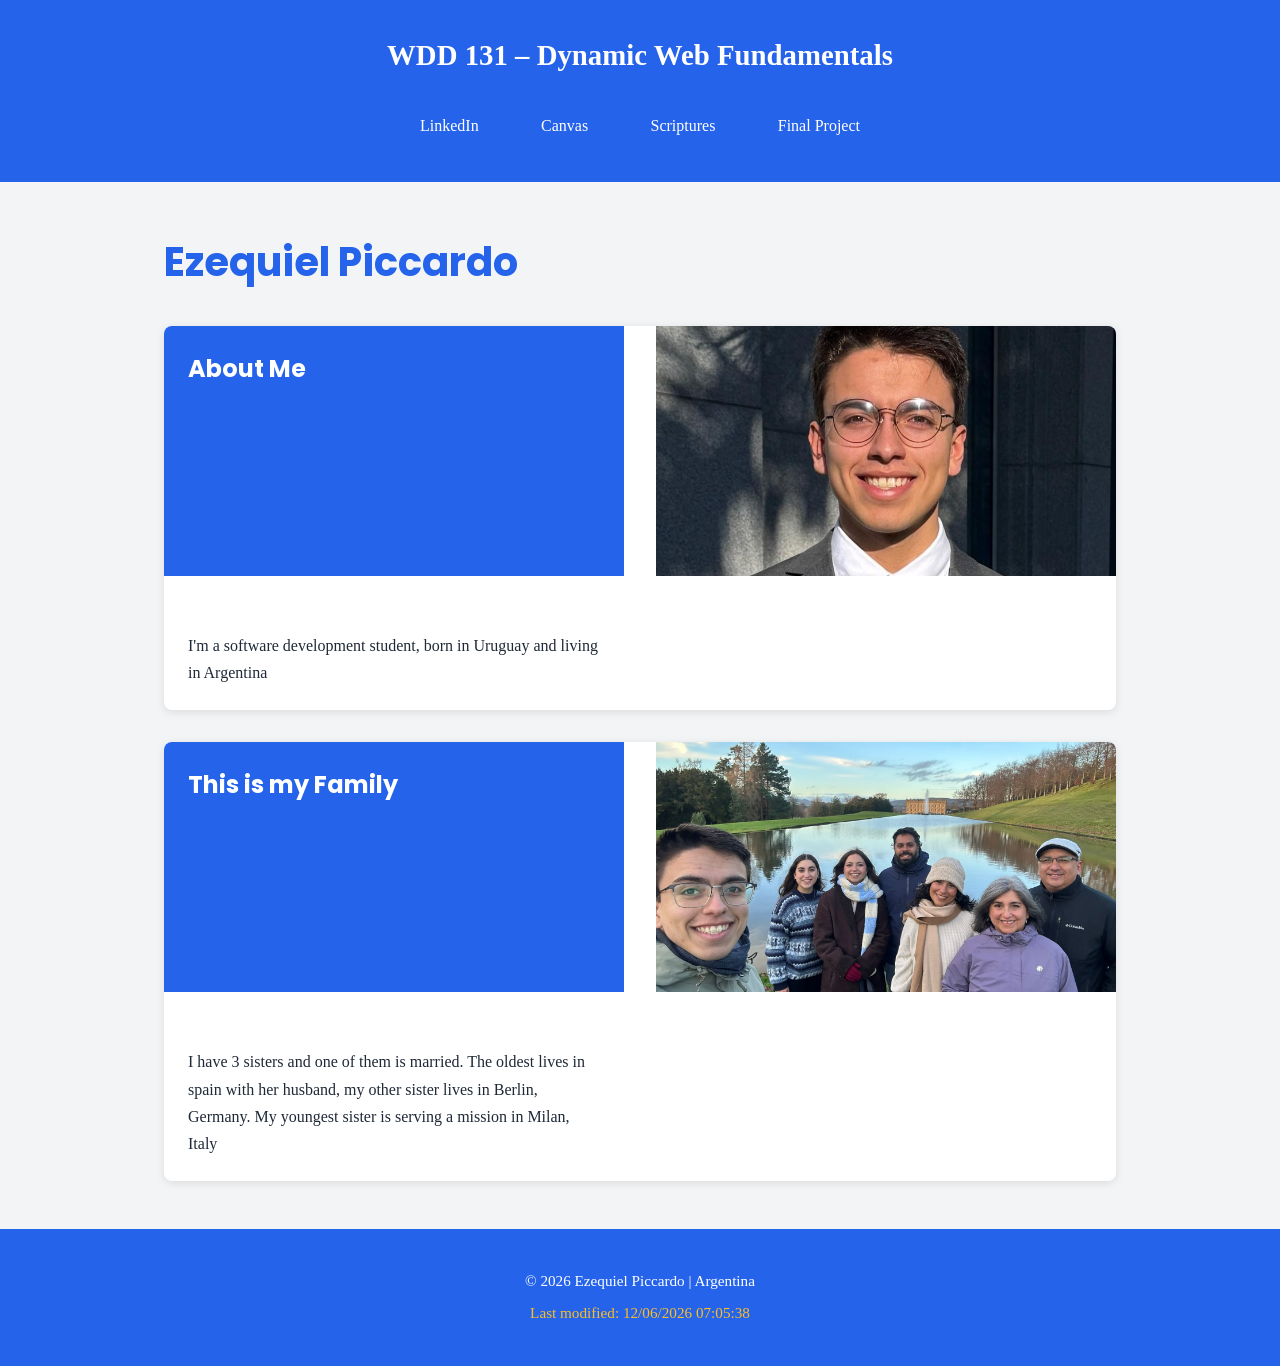
==== index.html @ 9b60350b "Finished" ====
<!DOCTYPE html>
<html lang="en">
<head>
    <meta charset="UTF-8">
    <meta name="viewport" content="width=device-width, initial-scale=1.0">
    <meta name="description" content="Home Page for my WDD 131 course - Dynamic Web Fundamentals - And saying that I am Ezequiel Piccardo">
    <meta name="author" content="Eze Piccardo">
    <title>WDD 131 – Dynamic Web Fundamentals – Ezequiel Piccardo</title>

    <link rel="stylesheet" href="Styles/base.css">
    <script src="Scripts/getdates.js" defer></script>

</head>
<body>
    <header>
        <spam id="course-title">WDD 131 – Dynamic Web Fundamentals</spam>
        <nav>
            <a href="https://www.linkedin.com/in/ezequiel-piccardo" target="_blank">LinkedIn</a>
            <a href="https://byupw.instructure.com/profile" target="_blank">Canvas</a>
            <a href="https://www.churchofjesuschrist.org/study/scriptures/bofm/enos/1?lang=spa&id=p4#p4" target="_blank">Scriptures</a>
            <a href="#">Final Project</a>
        </nav>
    </header>

    <main>
        <h1>Ezequiel Piccardo</h1>

        <section class="card">
            <h2>About Me</h2>
            <img src="Images/Profile.jpeg" alt="Profile picture">
            <p>I'm a software development student, born in Uruguay and living in Argentina</p>
        </section>

        <section class="card">
            <h2>This is my Family</h2>
            <img src="Images/my_family.jpeg" alt="Family Piccardo">
            <p>I have 3 sisters and one of them is married. The oldest lives in spain with her husband, my other sister lives in Berlin, Germany. My youngest sister is serving a mission in Milan, Italy</p>
        </section>
    </main>

    <footer>
        <p>&copy; <span id="currentyear"></span> Ezequiel Piccardo | Argentina</p>
        <p id="lastModified"></p>
    </footer>
</body>
</html>
---- Styles/base.css ----
@import url('https://fonts.googleapis.com/css2?family=Poppins:wght@400;600;700&family=Roboto:wght@400;500&display=swap');
:root {
    --primary-color: #2563eb;
    --primary-hover:#1d4ed8;
    --text-color: #1f2937;
    --light-bg: #f3f4f6;
    --border-color: #e5e7eb;
    --white: #ffffff;
}
*{
    margin: 0;
    padding: 0 ;    
    box-sizing: border-box;

}

body{
    font-family: Georgia, 'Times New Roman', Times, serif;
    color:  var(--text-color);
    line-height: 1.6;
    background-color: var(--light-bg);
}

header{
    background-color: var(--primary-color);
    color: var(--white);
    padding: 2rem;
    text-align: center;
}

#course-title {
    display: block;
    font-family: 'Times New Roman', Times, serif;
    font-size: 1.8rem;
    font-weight: 700;
    margin-bottom: 1.5rem;
}

nav{
    display: flex;
    justify-content: center;
    gap: 1.5rem;
    flex-wrap: wrap;
}
nav a{
    color: var(--white);
    text-decoration: none;
    padding: 0.7rem 1.2rem;
    border-radius: 5px;
    transition: all 0.3s ease;
    font-weight: 500;
}
nav a:hover {
    background-color: var(--primary-hover);
    transform: translateY(-3px);
    box-shadow: 0 4px 8px rgba(0,0,0,0.2);
}

main{
    max-width: 1000px;
    margin:3rem auto;
    padding: 0 1.5rem;
}

main h1 {
    font-family: 'Poppins', sans-serif;
    font-size: 2.5rem;
    margin-bottom: 2rem;
    color: var(--primary-color);
}

main > section{
    display: grid;
    grid-template-columns: repeat(auto-fit, minmax(300px,1fr));
    gap: 2rem;
    margin-bottom: 2rem;
}

.card {
    background-color: var(--white);
    border-radius: 8px;
    overflow: hidden;
    box-shadow: 0 2px 8px rgba(0, 0, 0, 0.1);
    transition: transform 0.3s ease, box-shadow 0.3s ease;
}
.card:hover {
    transform: translateY(-5px);
    box-shadow: 0 8px 16px rgba(0, 0, 0, 0.15);
}
 
.card h2 {
    font-family: 'Poppins', sans-serif;
    font-size: 1.5rem;
    color: var(--white);
    background-color: var(--primary-color);
    padding: 1.5rem;
    margin: 0;
}

.card img{
    width: 100%;
    height: 250px;
    object-fit: cover;
    display: block;
}

.card p{
    padding: 1.5rem;
    color: var(--text-color);
    line-height: 1.7;
    font-size: 1rem;

}

footer{
    background-color: var(--primary-color);
    color: var(--white);
    text-align: center;
    padding: 2rem;
    margin-top: 3rem;
}
 
footer p {
    margin: 0.5rem 0;
    font-size: 0.95rem;
}

footer #lastModified {
    color: #fbbf24;
}

@media (max-width:768px){
    #course-title{
        font-size: 1.3rem;
        margin-bottom: 1rem;

    }
    main h1{
    font-size: 1.8rem;
    margin-bottom: 1.5rem;
    }
    nav {
        gap: 0.5rem;
        flex-direction: column;
        align-items: stretch;
    }
 
    nav a {
        text-align: center;
        width: 100%;
        padding: 0.8rem;
    }
 
    .card img {
        height: 200px;
    }
 
    main {
        margin: 2rem auto;
    }
}
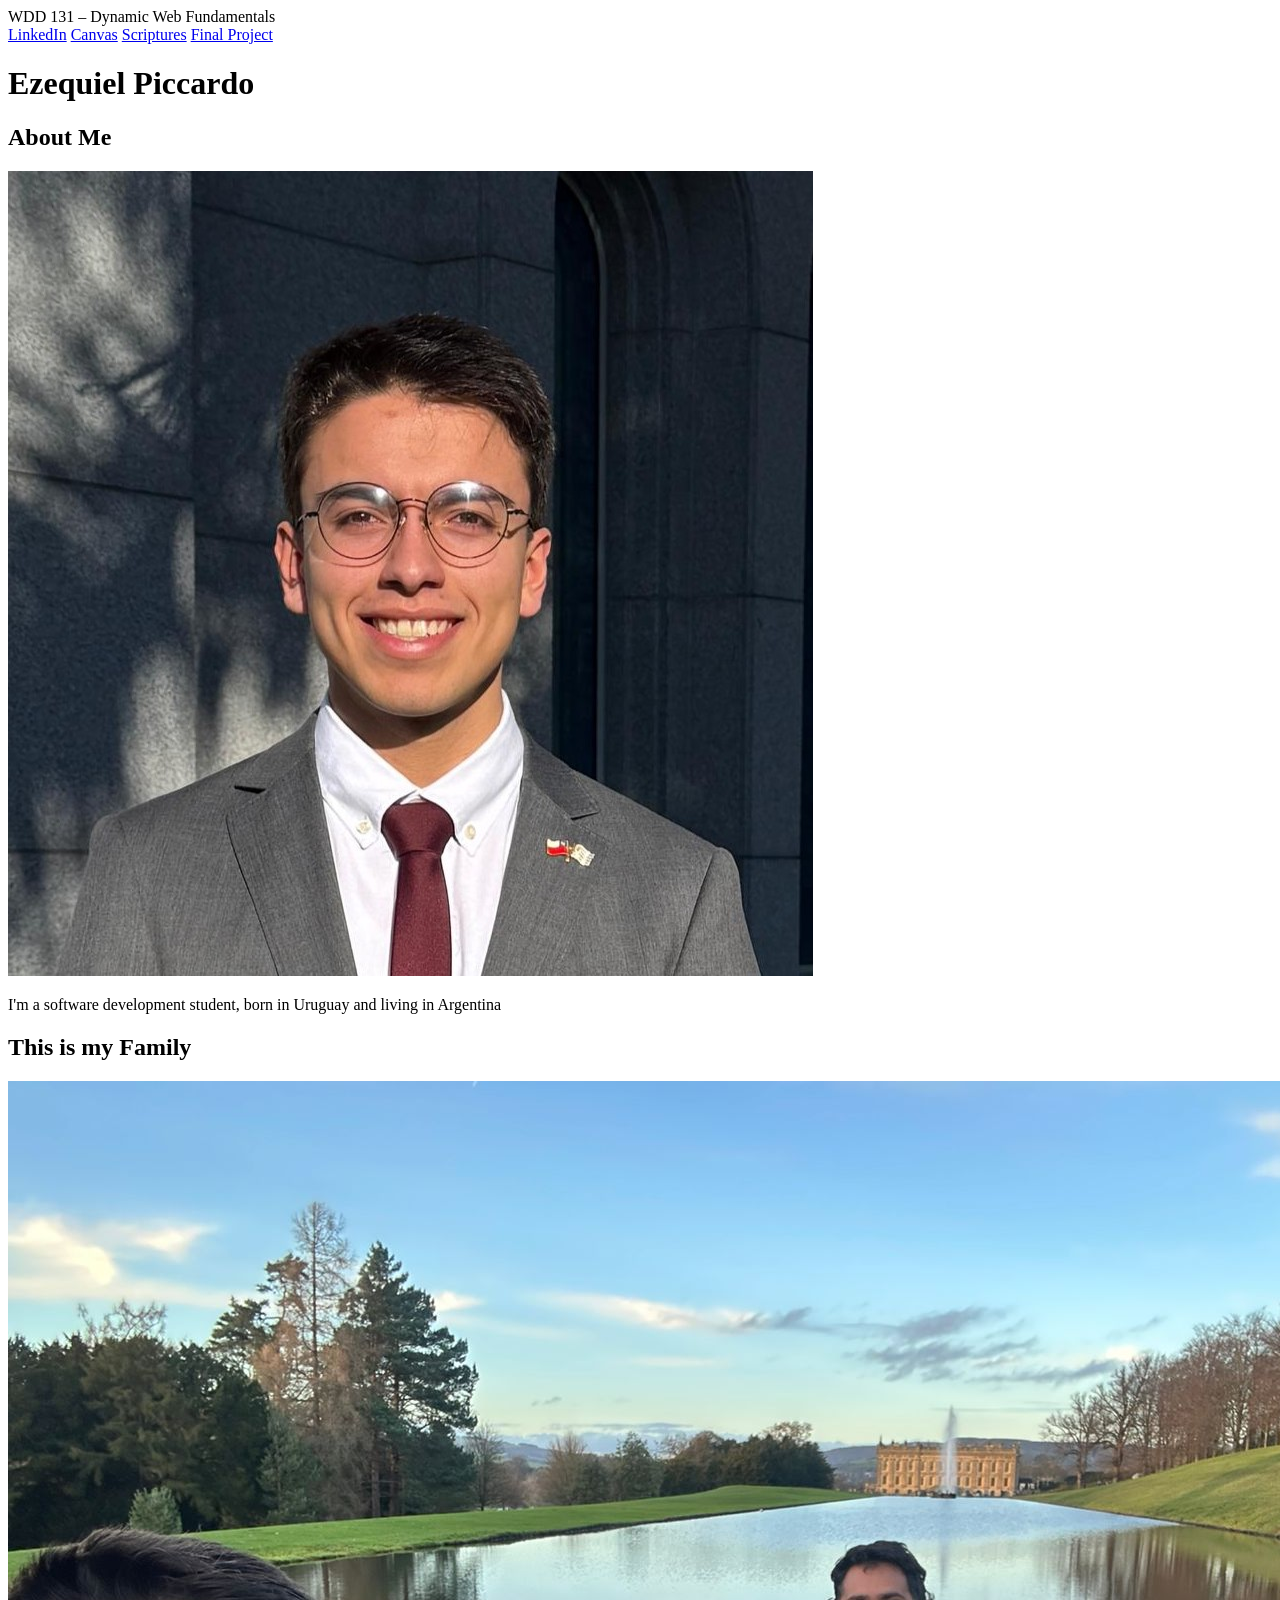
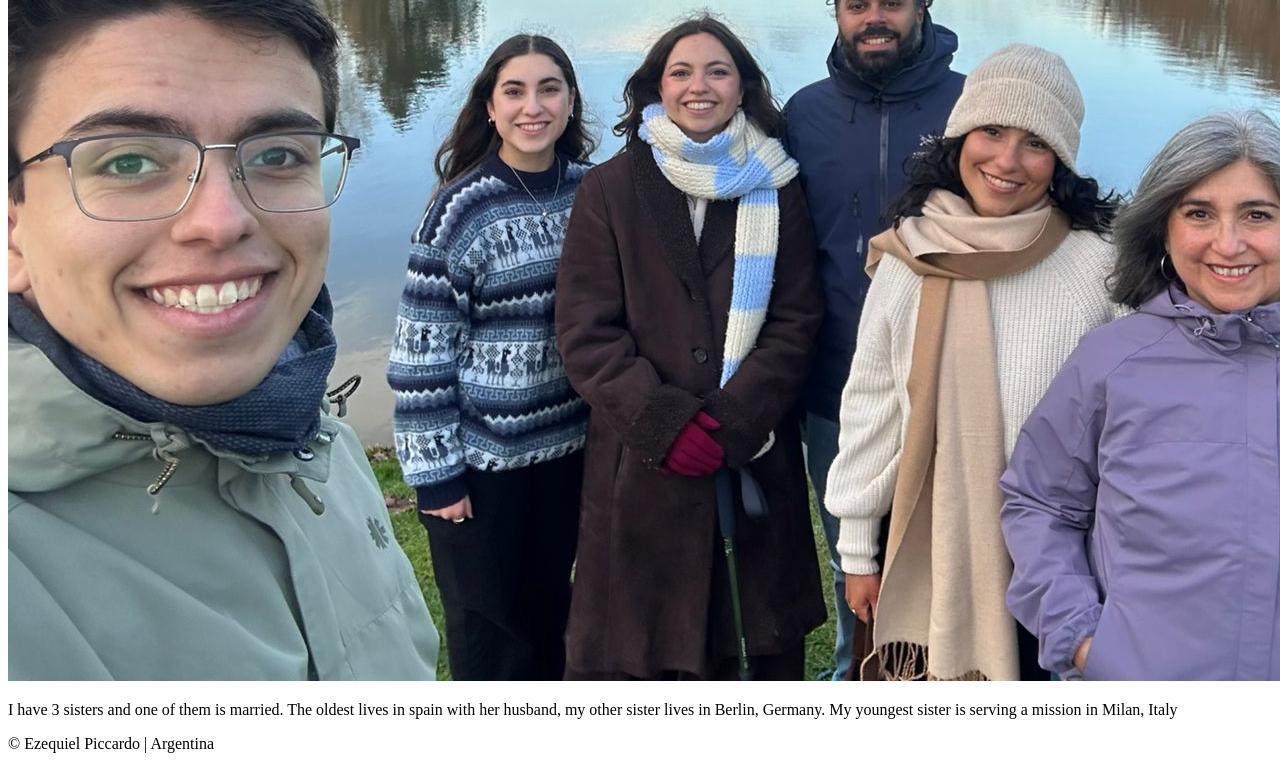
==== commit 236cf4c7: "last changes" ====
--- a/index.html
+++ b/index.html
@@ -7,8 +7,11 @@
     <meta name="author" content="Eze Piccardo">
     <title>WDD 131 – Dynamic Web Fundamentals – Ezequiel Piccardo</title>
 
-    <link rel="stylesheet" href="Styles/base.css">
-    <script src="Scripts/getdates.js" defer></script>
+    <link rel="preconnect" href="https://fonts.googleapis.com">
+    <link rel="preconnect" href="https://fonts.gstatic.com" crossorigin>
+    <link href="https://fonts.googleapis.com/css2?family=Poppins:wght@400;600;700&family=Roboto:wght@400;500&display=swap" rel="stylesheet">
+    <link rel="stylesheet" href="styles/base.css">
+    <script src="scripts/getdates.js" defer></script>
 
 </head>
 <body>
@@ -19,7 +22,7 @@
             <a href="https://byupw.instructure.com/profile" target="_blank">Canvas</a>
             <a href="https://www.churchofjesuschrist.org/study/scriptures/bofm/enos/1?lang=spa&id=p4#p4" target="_blank">Scriptures</a>
             <a href="#">Final Project</a>
-        </nav>
+        </nav> 
     </header>
 
     <main>
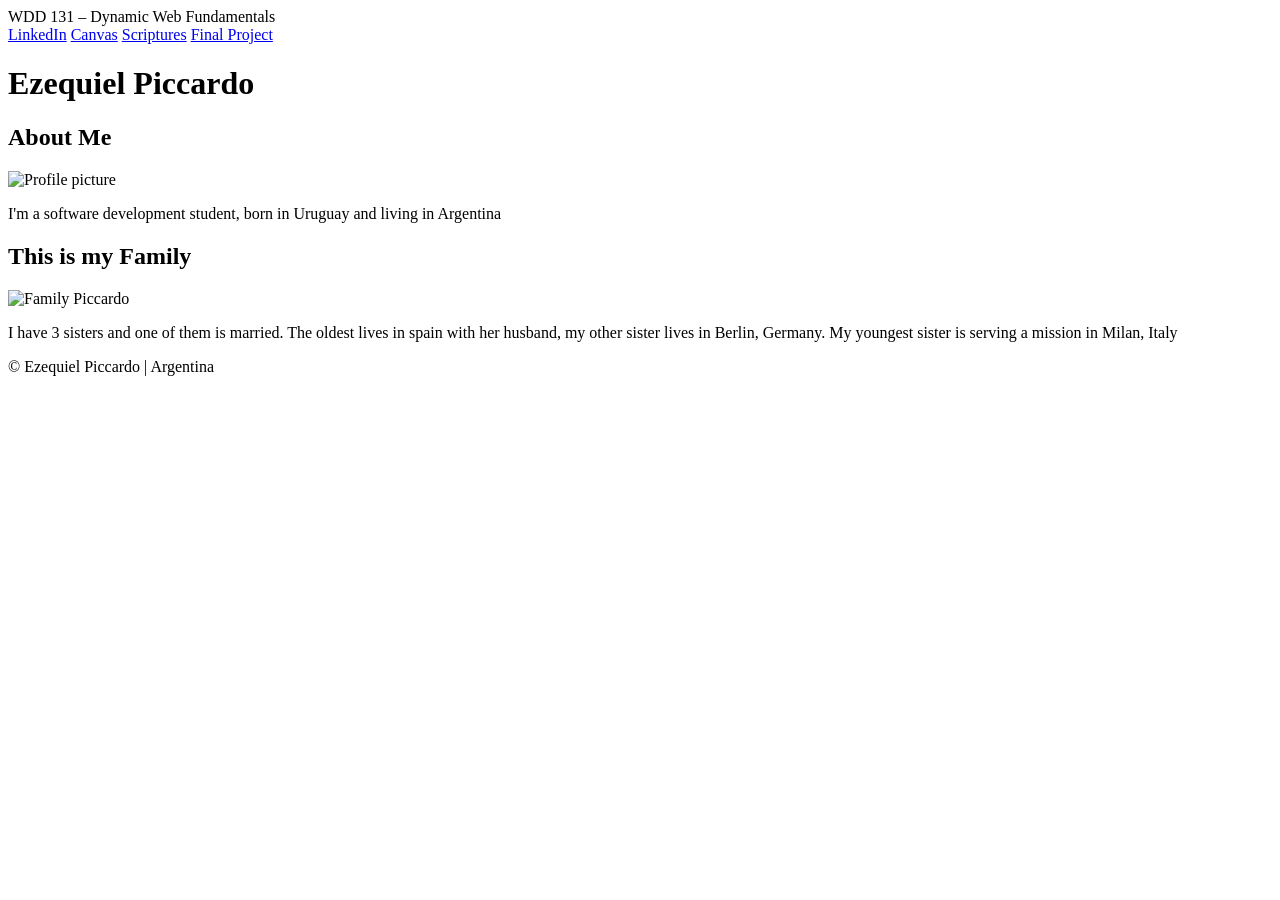
==== commit 50b92eea: "Last change" ====
--- a/index.html
+++ b/index.html
@@ -3,6 +3,7 @@
 <head>
     <meta charset="UTF-8">
     <meta name="viewport" content="width=device-width, initial-scale=1.0">
+    
     <meta name="description" content="Home Page for my WDD 131 course - Dynamic Web Fundamentals - And saying that I am Ezequiel Piccardo">
     <meta name="author" content="Eze Piccardo">
     <title>WDD 131 – Dynamic Web Fundamentals – Ezequiel Piccardo</title>
@@ -16,7 +17,7 @@
 </head>
 <body>
     <header>
-        <spam id="course-title">WDD 131 – Dynamic Web Fundamentals</spam>
+        <span id="course-title">WDD 131 – Dynamic Web Fundamentals</span>
         <nav>
             <a href="https://www.linkedin.com/in/ezequiel-piccardo" target="_blank">LinkedIn</a>
             <a href="https://byupw.instructure.com/profile" target="_blank">Canvas</a>
@@ -30,13 +31,13 @@
 
         <section class="card">
             <h2>About Me</h2>
-            <img src="Images/Profile.jpeg" alt="Profile picture">
+            <img src="images/profile.jpeg" alt="Profile picture">
             <p>I'm a software development student, born in Uruguay and living in Argentina</p>
         </section>
 
         <section class="card">
             <h2>This is my Family</h2>
-            <img src="Images/my_family.jpeg" alt="Family Piccardo">
+            <img src="images/my_family.jpg" alt="Family Piccardo">
             <p>I have 3 sisters and one of them is married. The oldest lives in spain with her husband, my other sister lives in Berlin, Germany. My youngest sister is serving a mission in Milan, Italy</p>
         </section>
     </main>
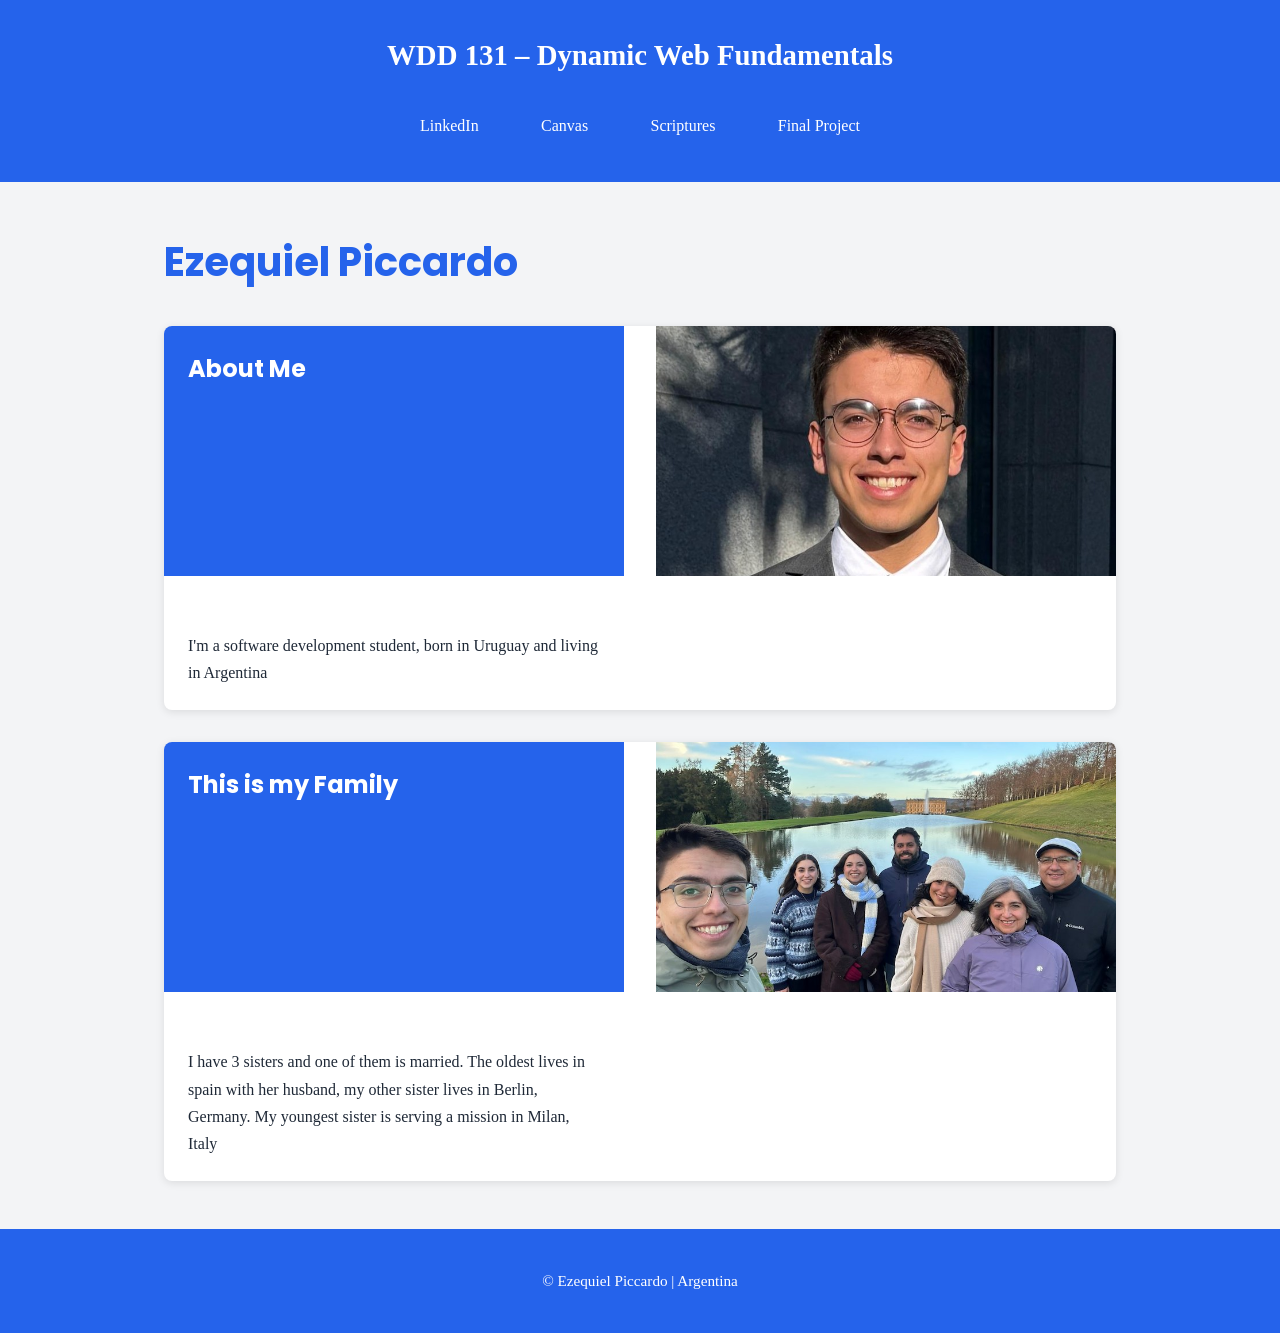
==== commit 2eb2e7e1: "Update index.html" ====
--- a/index.html
+++ b/index.html
@@ -11,7 +11,7 @@
     <link rel="preconnect" href="https://fonts.googleapis.com">
     <link rel="preconnect" href="https://fonts.gstatic.com" crossorigin>
     <link href="https://fonts.googleapis.com/css2?family=Poppins:wght@400;600;700&family=Roboto:wght@400;500&display=swap" rel="stylesheet">
-    <link rel="stylesheet" href="styles/base.css">
+    <link rel="stylesheet" href="Styles/base.css">
     <script src="scripts/getdates.js" defer></script>
 
 </head>
@@ -31,13 +31,13 @@
 
         <section class="card">
             <h2>About Me</h2>
-            <img src="images/profile.jpeg" alt="Profile picture">
+            <img src="Images/profile.jpeg" alt="Profile picture">
             <p>I'm a software development student, born in Uruguay and living in Argentina</p>
-        </section>
+        </section> 
 
         <section class="card">
             <h2>This is my Family</h2>
-            <img src="images/my_family.jpg" alt="Family Piccardo">
+            <img src="Images/my_family.jpg" alt="Family Piccardo">
             <p>I have 3 sisters and one of them is married. The oldest lives in spain with her husband, my other sister lives in Berlin, Germany. My youngest sister is serving a mission in Milan, Italy</p>
         </section>
     </main>
@@ -47,4 +47,4 @@
         <p id="lastModified"></p>
     </footer>
 </body>
-</html>+</html>
--- a/Styles/base.css
+++ b/Styles/base.css
@@ -0,0 +1,161 @@
+
+:root {
+    --primary-color: #2563eb;
+    --primary-hover:#1d4ed8;
+    --text-color: #1f2937;
+    --light-bg: #f3f4f6;
+    --border-color: #e5e7eb;
+    --white: #ffffff;
+}
+*{
+    margin: 0;
+    padding: 0 ;     
+    box-sizing: border-box;
+
+} 
+
+body{
+    font-family: Georgia, 'Times New Roman', Times, serif;
+    color:  var(--text-color);
+    line-height: 1.6;
+    background-color: var(--light-bg);
+}
+
+header{
+    background-color: var(--primary-color);
+    color: var(--white);
+    padding: 2rem;
+    text-align: center;
+}
+
+#course-title {
+    display: block;
+    font-family: 'Times New Roman', Times, serif;
+    font-size: 1.8rem;
+    font-weight: 700;
+    margin-bottom: 1.5rem;
+}
+
+nav{
+    display: flex;
+    justify-content: center;
+    gap: 1.5rem;
+    flex-wrap: wrap;
+}
+nav a{
+    color: var(--white);
+    text-decoration: none;
+    padding: 0.7rem 1.2rem;
+    border-radius: 5px;
+    transition: all 0.3s ease;
+    font-weight: 500;
+}
+nav a:hover {
+    background-color: var(--primary-hover);
+    transform: translateY(-3px);
+    box-shadow: 0 4px 8px rgba(0,0,0,0.2);
+}
+
+main{
+    max-width: 1000px;
+    margin:3rem auto;
+    padding: 0 1.5rem;
+}
+
+main h1 {
+    font-family: 'Poppins', sans-serif;
+    font-size: 2.5rem;
+    margin-bottom: 2rem;
+    color: var(--primary-color);
+}
+
+main > section{
+    display: grid;
+    grid-template-columns: repeat(auto-fit, minmax(300px,1fr));
+    gap: 2rem;
+    margin-bottom: 2rem;
+}
+
+.card {
+    background-color: var(--white);
+    border-radius: 8px;
+    overflow: hidden;
+    box-shadow: 0 2px 8px rgba(0, 0, 0, 0.1);
+    transition: transform 0.3s ease, box-shadow 0.3s ease;
+}
+.card:hover {
+    transform: translateY(-5px);
+    box-shadow: 0 8px 16px rgba(0, 0, 0, 0.15);
+}
+ 
+.card h2 {
+    font-family: 'Poppins', sans-serif;
+    font-size: 1.5rem;
+    color: var(--white);
+    background-color: var(--primary-color);
+    padding: 1.5rem;
+    margin: 0;
+}
+
+.card img{
+    width: 100%;
+    height: 250px;
+    object-fit: cover;
+    display: block;
+}
+
+.card p{
+    padding: 1.5rem;
+    color: var(--text-color);
+    line-height: 1.7;
+    font-size: 1rem;
+
+}
+
+footer{
+    background-color: var(--primary-color);
+    color: var(--white);
+    text-align: center;
+    padding: 2rem;
+    margin-top: 3rem;
+}
+ 
+footer p {
+    margin: 0.5rem 0;
+    font-size: 0.95rem;
+}
+
+footer #lastModified {
+    color: #fbbf24;
+}
+
+@media (max-width:768px){
+    #course-title{
+        font-size: 1.3rem;
+        margin-bottom: 1rem;
+
+    }
+    main h1{
+    font-size: 1.8rem;
+    margin-bottom: 1.5rem;
+    }
+    nav {
+        gap: 0.5rem;
+        flex-direction: column;
+        align-items: stretch;
+    }
+ 
+    nav a {
+        text-align: center;
+        width: 100%;
+        padding: 0.8rem;
+    }
+ 
+    .card img {
+        height: 200px;
+    }
+ 
+    main {
+        margin: 2rem auto;
+    }
+}
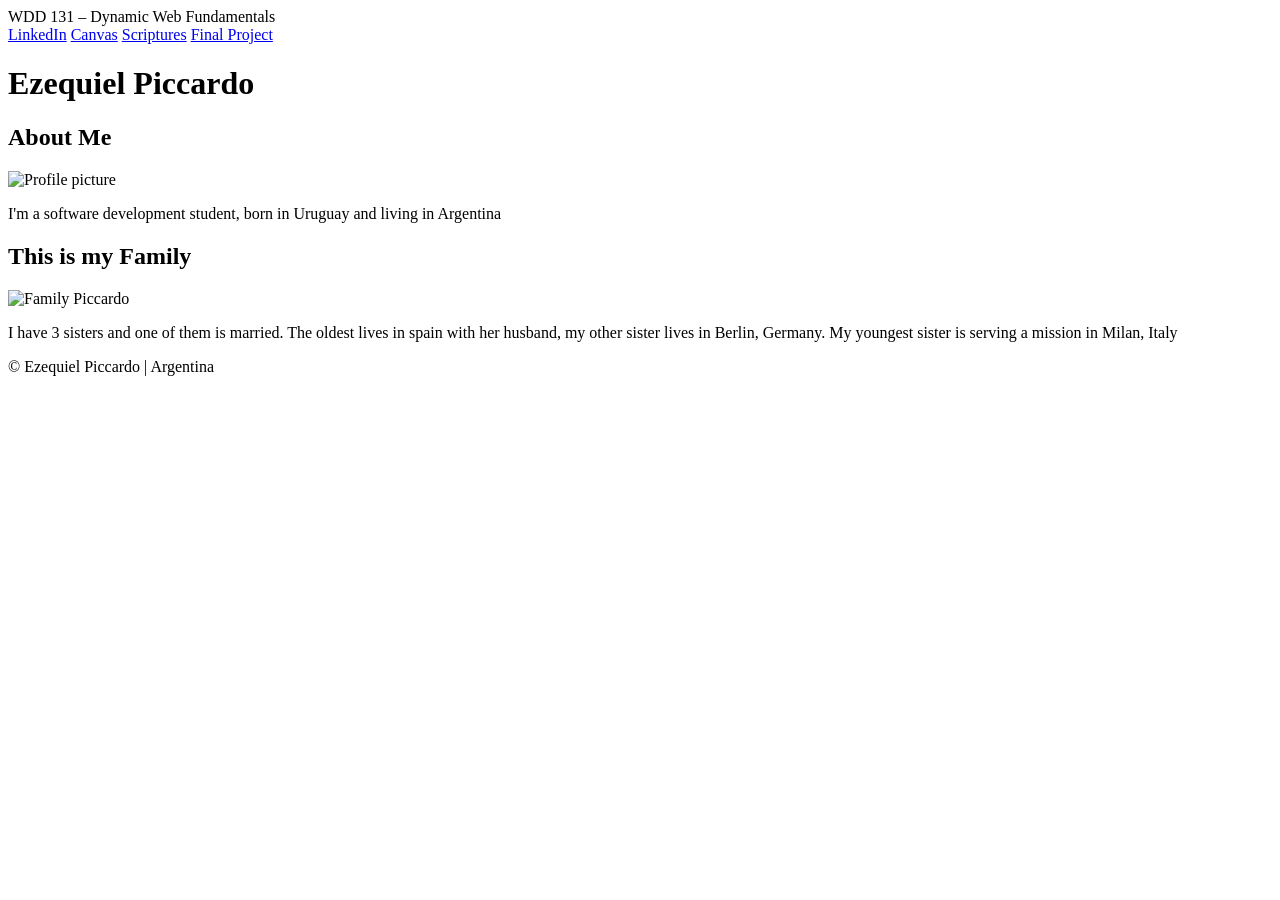
==== commit 99ca5bd1: "Fix image and stylesheet paths in index.html" ====
--- a/index.html
+++ b/index.html
@@ -7,13 +7,11 @@
     <meta name="description" content="Home Page for my WDD 131 course - Dynamic Web Fundamentals - And saying that I am Ezequiel Piccardo">
     <meta name="author" content="Eze Piccardo">
     <title>WDD 131 – Dynamic Web Fundamentals – Ezequiel Piccardo</title>
-
     <link rel="preconnect" href="https://fonts.googleapis.com">
     <link rel="preconnect" href="https://fonts.gstatic.com" crossorigin>
     <link href="https://fonts.googleapis.com/css2?family=Poppins:wght@400;600;700&family=Roboto:wght@400;500&display=swap" rel="stylesheet">
-    <link rel="stylesheet" href="Styles/base.css">
+    <link rel="stylesheet" href="styles/base.css">
     <script src="scripts/getdates.js" defer></script>
-
 </head>
 <body>
     <header>
@@ -25,23 +23,19 @@
             <a href="#">Final Project</a>
         </nav> 
     </header>
-
     <main>
         <h1>Ezequiel Piccardo</h1>
-
         <section class="card">
             <h2>About Me</h2>
-            <img src="Images/profile.jpeg" alt="Profile picture">
+            <img src="images/profile.jpeg" alt="Profile picture">
             <p>I'm a software development student, born in Uruguay and living in Argentina</p>
         </section> 
-
         <section class="card">
             <h2>This is my Family</h2>
-            <img src="Images/my_family.jpg" alt="Family Piccardo">
+            <img src="images/my_family.jpg" alt="Family Piccardo">
             <p>I have 3 sisters and one of them is married. The oldest lives in spain with her husband, my other sister lives in Berlin, Germany. My youngest sister is serving a mission in Milan, Italy</p>
         </section>
     </main>
-
     <footer>
         <p>&copy; <span id="currentyear"></span> Ezequiel Piccardo | Argentina</p>
         <p id="lastModified"></p>
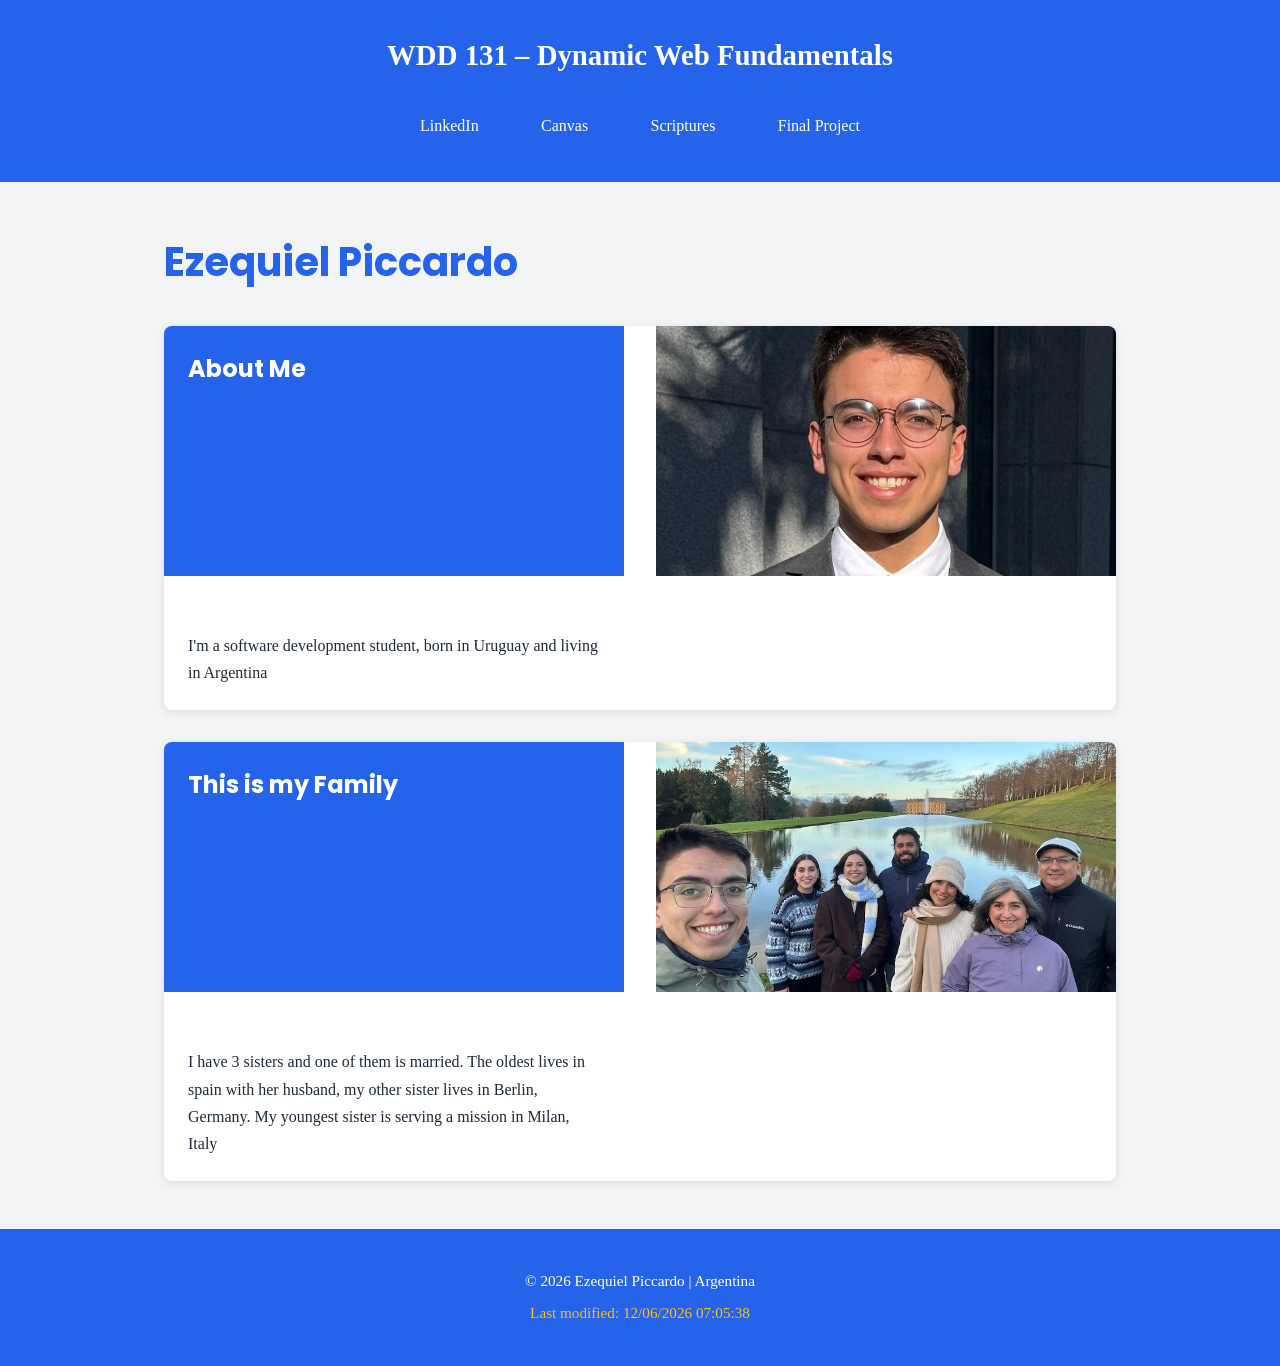
==== commit 44b1ce4c: "Fixing things" ====
--- a/index.html
+++ b/index.html
@@ -1,44 +1,50 @@
-<!DOCTYPE html>
-<html lang="en">
-<head>
-    <meta charset="UTF-8">
-    <meta name="viewport" content="width=device-width, initial-scale=1.0">
-    
-    <meta name="description" content="Home Page for my WDD 131 course - Dynamic Web Fundamentals - And saying that I am Ezequiel Piccardo">
-    <meta name="author" content="Eze Piccardo">
-    <title>WDD 131 – Dynamic Web Fundamentals – Ezequiel Piccardo</title>
-    <link rel="preconnect" href="https://fonts.googleapis.com">
-    <link rel="preconnect" href="https://fonts.gstatic.com" crossorigin>
-    <link href="https://fonts.googleapis.com/css2?family=Poppins:wght@400;600;700&family=Roboto:wght@400;500&display=swap" rel="stylesheet">
-    <link rel="stylesheet" href="styles/base.css">
-    <script src="scripts/getdates.js" defer></script>
-</head>
-<body>
-    <header>
-        <span id="course-title">WDD 131 – Dynamic Web Fundamentals</span>
-        <nav>
-            <a href="https://www.linkedin.com/in/ezequiel-piccardo" target="_blank">LinkedIn</a>
-            <a href="https://byupw.instructure.com/profile" target="_blank">Canvas</a>
-            <a href="https://www.churchofjesuschrist.org/study/scriptures/bofm/enos/1?lang=spa&id=p4#p4" target="_blank">Scriptures</a>
-            <a href="#">Final Project</a>
-        </nav> 
-    </header>
-    <main>
-        <h1>Ezequiel Piccardo</h1>
-        <section class="card">
-            <h2>About Me</h2>
-            <img src="images/profile.jpeg" alt="Profile picture">
-            <p>I'm a software development student, born in Uruguay and living in Argentina</p>
-        </section> 
-        <section class="card">
-            <h2>This is my Family</h2>
-            <img src="images/my_family.jpg" alt="Family Piccardo">
-            <p>I have 3 sisters and one of them is married. The oldest lives in spain with her husband, my other sister lives in Berlin, Germany. My youngest sister is serving a mission in Milan, Italy</p>
-        </section>
-    </main>
-    <footer>
-        <p>&copy; <span id="currentyear"></span> Ezequiel Piccardo | Argentina</p>
-        <p id="lastModified"></p>
-    </footer>
-</body>
-</html>
+<!DOCTYPE html>
+<html lang="en">
+<head>
+    <meta charset="UTF-8">
+    <meta name="viewport" content="width=device-width, initial-scale=1.0">
+    
+    <meta name="description" content="Home Page for my WDD 131 course - Dynamic Web Fundamentals - And saying that I am Ezequiel Piccardo">
+    <meta name="author" content="Eze Piccardo">
+    <title>WDD 131 – Dynamic Web Fundamentals – Ezequiel Piccardo</title>
+
+    <link rel="preconnect" href="https://fonts.googleapis.com">
+    <link rel="preconnect" href="https://fonts.gstatic.com" crossorigin>
+    <link href="https://fonts.googleapis.com/css2?family=Poppins:wght@400;600;700&family=Roboto:wght@400;500&display=swap" rel="stylesheet">
+    <link rel="stylesheet" href="styles/base.css">
+    <script src="scripts/getdates.js" defer></script>
+
+</head>
+<body>
+    <header>
+        <span id="course-title">WDD 131 – Dynamic Web Fundamentals</span>
+        <nav>
+            <a href="https://www.linkedin.com/in/ezequiel-piccardo" target="_blank">LinkedIn</a>
+            <a href="https://byupw.instructure.com/profile" target="_blank">Canvas</a>
+            <a href="https://www.churchofjesuschrist.org/study/scriptures/bofm/enos/1?lang=spa&id=p4#p4" target="_blank">Scriptures</a>
+            <a href="#">Final Project</a>
+        </nav> 
+    </header>
+
+    <main>
+        <h1>Ezequiel Piccardo</h1>
+
+        <section class="card">
+            <h2>About Me</h2>
+            <img src="images/profile.jpeg" alt="Profile picture">
+            <p>I'm a software development student, born in Uruguay and living in Argentina</p>
+        </section> 
+
+        <section class="card">
+            <h2>This is my Family</h2>
+            <img src="images/my_family.jpg" alt="Family Piccardo">
+            <p>I have 3 sisters and one of them is married. The oldest lives in spain with her husband, my other sister lives in Berlin, Germany. My youngest sister is serving a mission in Milan, Italy</p>
+        </section>
+    </main>
+
+    <footer>
+        <p>&copy; <span id="currentyear"></span> Ezequiel Piccardo | Argentina</p>
+        <p id="lastModified"></p>
+    </footer>
+</body>
+</html>
--- a/styles/base.css
+++ b/styles/base.css
@@ -0,0 +1,161 @@
+
+:root {
+    --primary-color: #2563eb;
+    --primary-hover:#1d4ed8;
+    --text-color: #1f2937;
+    --light-bg: #f3f4f6;
+    --border-color: #e5e7eb;
+    --white: #ffffff;
+}
+*{
+    margin: 0;
+    padding: 0 ;     
+    box-sizing: border-box;
+
+} 
+
+body{
+    font-family: Georgia, 'Times New Roman', Times, serif;
+    color:  var(--text-color);
+    line-height: 1.6;
+    background-color: var(--light-bg);
+}
+
+header{
+    background-color: var(--primary-color);
+    color: var(--white);
+    padding: 2rem;
+    text-align: center;
+}
+
+#course-title {
+    display: block;
+    font-family: 'Times New Roman', Times, serif;
+    font-size: 1.8rem;
+    font-weight: 700;
+    margin-bottom: 1.5rem;
+}
+
+nav{
+    display: flex;
+    justify-content: center;
+    gap: 1.5rem;
+    flex-wrap: wrap;
+}
+nav a{
+    color: var(--white);
+    text-decoration: none;
+    padding: 0.7rem 1.2rem;
+    border-radius: 5px;
+    transition: all 0.3s ease;
+    font-weight: 500;
+}
+nav a:hover {
+    background-color: var(--primary-hover);
+    transform: translateY(-3px);
+    box-shadow: 0 4px 8px rgba(0,0,0,0.2);
+}
+
+main{
+    max-width: 1000px;
+    margin:3rem auto;
+    padding: 0 1.5rem;
+}
+
+main h1 {
+    font-family: 'Poppins', sans-serif;
+    font-size: 2.5rem;
+    margin-bottom: 2rem;
+    color: var(--primary-color);
+}
+
+main > section{
+    display: grid;
+    grid-template-columns: repeat(auto-fit, minmax(300px,1fr));
+    gap: 2rem;
+    margin-bottom: 2rem;
+}
+
+.card {
+    background-color: var(--white);
+    border-radius: 8px;
+    overflow: hidden;
+    box-shadow: 0 2px 8px rgba(0, 0, 0, 0.1);
+    transition: transform 0.3s ease, box-shadow 0.3s ease;
+}
+.card:hover {
+    transform: translateY(-5px);
+    box-shadow: 0 8px 16px rgba(0, 0, 0, 0.15);
+}
+ 
+.card h2 {
+    font-family: 'Poppins', sans-serif;
+    font-size: 1.5rem;
+    color: var(--white);
+    background-color: var(--primary-color);
+    padding: 1.5rem;
+    margin: 0;
+}
+
+.card img{
+    width: 100%;
+    height: 250px;
+    object-fit: cover;
+    display: block;
+}
+
+.card p{
+    padding: 1.5rem;
+    color: var(--text-color);
+    line-height: 1.7;
+    font-size: 1rem;
+
+}
+
+footer{
+    background-color: var(--primary-color);
+    color: var(--white);
+    text-align: center;
+    padding: 2rem;
+    margin-top: 3rem;
+}
+ 
+footer p {
+    margin: 0.5rem 0;
+    font-size: 0.95rem;
+}
+
+footer #lastModified {
+    color: #fbbf24;
+}
+
+@media (max-width:768px){
+    #course-title{
+        font-size: 1.3rem;
+        margin-bottom: 1rem;
+
+    }
+    main h1{
+    font-size: 1.8rem;
+    margin-bottom: 1.5rem;
+    }
+    nav {
+        gap: 0.5rem;
+        flex-direction: column;
+        align-items: stretch;
+    }
+ 
+    nav a {
+        text-align: center;
+        width: 100%;
+        padding: 0.8rem;
+    }
+ 
+    .card img {
+        height: 200px;
+    }
+ 
+    main {
+        margin: 2rem auto;
+    }
+}
